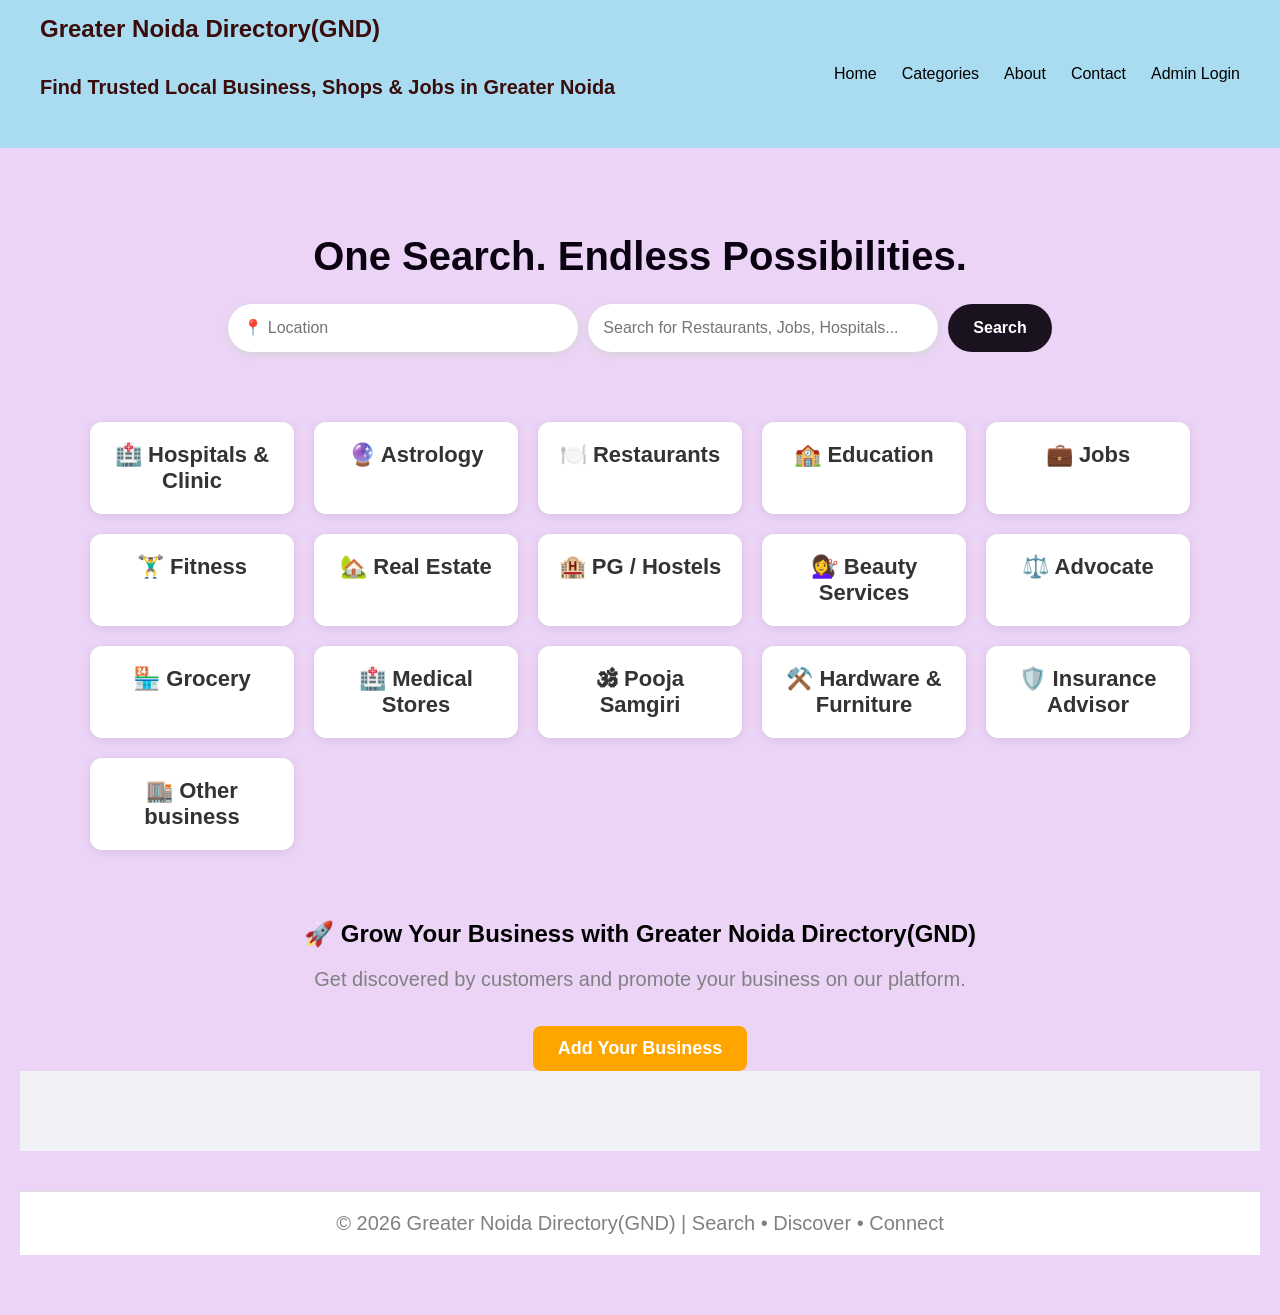
==== templates/index.html @ a1711429 "Update index.html" ====
<!DOCTYPE html>
<html>

<head>

<title>Greater Noida Directory(GND)</title>
<link rel="stylesheet" href="/static/style.css">


</head>

<body>

    <nav class="navbar">
  <div class="logo">Greater Noida Directory(GND)
    <h5>Find Trusted Local Business, Shops & Jobs in Greater Noida</h5>
  </div>


  <ul>
    <li><a href="#">Home</a></li>
    <li><a href="#">Categories</a></li>
    <li><a href="#">About</a></li>
    <a href="/contact">Contact</a>
    <li><a href="/admin-login">Admin Login</a></li>

  </ul>
</nav>

</nav>


<div class="hero">

    <h1>One Search. Endless Possibilities.</h1>

    

    <div class="search-container">

        <input
        type="text"
        placeholder="📍 Location"
        class="location-box">

        <input
        type="text"
        placeholder="Search for Restaurants, Jobs, Hospitals..."
        class="search-box">

        <button onclick="showMessage()">
            Search
        </button>

    </div>


<section class="services">

    <a href="/category/Hospital & Clinic" class="service-card">🏥 Hospitals & Clinic</a>

    <a href="/category/Astrology" class="service-card">🔮 Astrology</a>

    <a href="/category/Restaurant" class="service-card">🍽️ Restaurants</a>

    <a href="/category/Education" class="service-card">🏫 Education</a>

    <a href="/category/Jobs" class="service-card">💼 Jobs</a>

    <a href="/category/Fitness" class="service-card">🏋️‍♂️ Fitness</a>

    <a href="/category/RealEstate" class="service-card">🏡 Real Estate</a>

    <a href="/category/PG" class="service-card">🏨 PG / Hostels</a>

    <a href="/category/Beauty" class="service-card">💇‍♀️ Beauty Services</a>
     
    <a href="/category/Advocate" class="service-card">⚖️ Advocate</a>

    <a href="/category/Grocery" class="service-card">🏪 Grocery</a>

    <a href="/category/Medical stores" class="service-card">🏥 Medical Stores</a>

    <a href="/category/Pooja Samgiri" class="service-card">🕉 Pooja Samgiri</a>

    <a href="/category/Hardware & Furniture" class="service-card">⚒️ Hardware & Furniture</a>

    <a href="/category/Insurance Advisor" class="service-card">🛡️ Insurance Advisor</a>

    <a href="/category/Other business" class="service-card">🏬 Other business</a>

</section>

<section class="add-business-box">

    <h2>🚀 Grow Your Business with Greater Noida Directory(GND)</h2>

    <p>
        Get discovered by customers and promote your business on our platform.
    </p>

<a href="/add-business" class="add-business-btn">
    Add Your Business
</a>
        
    </a>

</section>

<script src="script.js"></script>
<section id="contact" class="contact">

</section>

<footer>
    <p>© 2026 Greater Noida Directory(GND) | Search • Discover • Connect</p>
</footer>

</body>

</html>
---- static/style.css ----
/* RESET */
body {
  margin: 0;
  font-family: Arial;
  background:#f8eaf7;
}


/* NAVBAR */
.navbar {
    background: #aadcf1 !important;
    display: flex;
    justify-content: space-between;
    align-items: center;
    padding: 15px 40px;
    box-shadow: 0 2px 10px rgba(0,0,0,0.08);
}

/* logo color */
.navbar .logo {
    color: #3a0c0c !important;
    font-size: 24px;
}

/* nav links */
.navbar ul {
    display: flex;
    list-style: none;
    gap: 25px;
}

.navbar ul li a {
    color: white;   /* 👈 change font color here */
    text-decoration: none;
}

/* hover effect */
.navbar ul li a:hover {
    color: yellow;
}

/* LOGO */
.logo {
  font-size: 28px;
  font-weight: bold;
}

/* HERO */
.hero {
  text-align: center;
  padding: 60px;
  background: rgb(236, 212, 247);
}

.hero h1 {
  font-size: 45px;
  color: #f2e9f8;
}

.hero p {
  font-size: 20px;
  color: gray;
}

.hero input {
  width: 320px;
  padding: 15px;
  border: none;
  border-radius: 30px;
  box-shadow: 0px 2px 8px lightgray;
  outline: none;
}

.hero button {
  padding: 15px 22px;
  border: none;
  background: #efe1fa;
  color: white;
  border-radius: 30px;
  cursor: pointer;
}

/* CATEGORIES */
.categories {
  display: flex;
  justify-content: center;
  gap: 20px;
  flex-wrap: wrap;
  padding: 40px;
}

.box {
  background: white;
  padding: 20px;
  width: 180px;
  text-align: center;
  border-radius: 20px;
  font-weight: bold;
  box-shadow: 0px 2px 10px lightgray;
  transition: 0.3s;
}

.box:hover {
  background: #ece2f3;
  color: white;
  transform: scale(1.05);
}

/* CONTACT */
.contact {
  padding: 40px;
  background: #f0f2f5;
}

.contact h2 {
  text-align: center;
  margin-bottom: 20px;
}

.contact-box {
  background: white;
  padding: 15px;
  margin: 10px auto;
  width: 70%;
  border-radius: 10px;
  box-shadow: 0px 2px 10px rgba(0,0,0,0.1);
}

.navbar{
    background:white;
    display:flex;
    justify-content:space-between;
    align-items:center;
    padding:15px 40px;
    box-shadow:0 2px 10px rgba(0,0,0,0.08);
}

.navbar .logo{
    color:#6a0dad;
    font-size:24px;
    font-weight:bold;
}

.navbar ul{
    display:flex;
    list-style:none;
    gap:25px;
}

.navbar ul li a{
    color:#000;
    text-decoration:none;
}


html {
  scroll-behavior: smooth;
}

.contact {
  padding: 40px;
  background: #f0f2f5;
  text-align: center;
}

.contact h2 {
  margin-bottom: 20px;
}

.contact-form {
  display: flex;
  flex-direction: column;
  gap: 15px;
  width: 300px;
  margin: auto;
}

.contact-form input,
.contact-form textarea {
  padding: 12px;
  border: none;
  border-radius: 8px;
  outline: none;
  box-shadow: 0px 2px 8px rgba(0,0,0,0.1);
}

.contact-form button {
  padding: 12px;
  border: none;
  background: #ddcaeb;
  color: white;
  border-radius: 8px;
  cursor: pointer;
}

.contact-form button:hover {
  opacity: 0.9;
}
footer{
    background:#ffffff;
    text-align:center;
    padding:20px;
    margin-top:40px;
    border-top:1px solid #ddd;
}

footer p{
    margin:0;
    color:#666;
    font-size:15px;
}
.search-container{
    display:flex;
    justify-content:center;
    align-items:center;
    gap:10px;
    flex-wrap:wrap;
}
.location-box,
.search-box{
    padding:15px;
    border:none;
    border-radius:30px;
    width:100%;
    max: width 400px;;
    font-size:16px;
    box-shadow:0 2px 10px rgba(0,0,0,0.1);
}
.services{
    display:grid;
    grid-template-columns:repeat(auto-fit,minmax(220px,1fr));
    gap:20px;
    padding:40px;
}

.service-card{
    background:white;
    padding:30px;
    border-radius:20px;
    text-align:center;
    font-size:22px;
    font-weight:bold;
    box-shadow:0 4px 15px rgba(0,0,0,0.1);
    transition:0.3s;
    cursor:pointer;
}

.service-card:hover{
    transform:translateY(-5px);
}
.hero{
    text-align:center;
    padding:60px 20px;
}

.hero h1{
    font-size:40px;
    color:#0b0211;
    margin-bottom:25px;
}

.search-container{
    display:flex;
    justify-content:center;
    align-items:center;
    gap:10px;
    flex-wrap:nowrap;
}

.location-box{
    width:200px;
    padding:15px;
    border:none;
    border-radius:30px;
    font-size:16px;
    box-shadow:0 2px 10px rgba(0,0,0,0.1);
}

.search-box{
    width:400px;
    padding:15px;
    border:none;
    border-radius:30px;
    font-size:16px;
    box-shadow:0 2px 10px rgba(0,0,0,0.1);
}

.search-container button{
    padding:15px 25px;
    border:none;
    border-radius:30px;
    background:#1a131f;
    color:white;
    font-size:16px;
    font-weight:bold;
    cursor:pointer;
}

.search-container button:hover{
    opacity:0.9;
}
.contact-page{
    max-width:700px;
    margin:60px auto;
    padding:30px;
}

.contact-page h1{
    text-align:center;
    color:#6a0dad;
    margin-bottom:25px;
}

.contact-form{
    display:flex;
    flex-direction:column;
    gap:15px;
}

.contact-form input,
.contact-form textarea{
    padding:15px;
    border:1px solid #ddd;
    border-radius:10px;
    font-size:16px;
}

.contact-form button{
    padding:15px;
    background:#6a0dad;
    color:rgb(17, 10, 10);
    border:none;
    border-radius:10px;
    cursor:pointer;
}
.contact-page{
    max-width:700px;
    margin:60px auto;
    padding:20px;
    text-align:center;
}

.contact-page h1{
    font-size:36px;
    margin-bottom:10px;
}

.contact-page p{
    color:#0e0808;
    margin-bottom:30px;
}

.contact-form{
    display:flex;
    flex-direction:column;
    gap:15px;
}

.contact-form input,
.contact-form textarea{
    padding:15px;
    border:1px solid #1d1818;
    border-radius:10px;
    font-size:16px;
}

.contact-form button{
    padding:15px;
    border:none;
    border-radius:10px;
    background:#6a0dad;
    color:rgb(14, 9, 9);
    font-size:16px;
    cursor:pointer;
}
.navbar a,
.navbar a:visited,
.navbar a:hover,
.navbar a:active{
    color:black !important;
    text-decoration:none;
}
.services{
    display:grid;
    grid-template-columns:repeat(auto-fit,minmax(180px,1fr));
    gap:20px;
    margin:30px;
}

.service-card{
    text-decoration:none;
    background:#fff;
    color:#333;
    padding:20px;
    border-radius:12px;
    text-align:center;
    font-weight:600;
    box-shadow:0 2px 8px rgba(0,0,0,0.1);
    transition:0.3s;
}

.service-card:hover{
    transform:translateY(-5px);
    box-shadow:0 6px 15px rgba(0,0,0,0.15);
}

.business-form-container {
    max-width: 800px;
    margin: 50px auto;
    background: white;
    padding: 30px;
    border-radius: 15px;
    box-shadow: 0 4px 15px rgba(0,0,0,0.1);
}

.business-form-container h1 {
    text-align: center;
    color: #6a0dad;
}

.business-form-container p {
    text-align: center;
    color: #666;
    margin-bottom: 25px;
}

.business-form-container form {
    display: flex;
    flex-direction: column;
    gap: 12px;
}

.business-form-container input,
.business-form-container select,
.business-form-container textarea {
    padding: 12px;
    border: 1px solid #ddd;
    border-radius: 8px;
    font-size: 15px;
}
.add-business-btn{
    display: inline-block;
    background: orange;
    color: white;
    text-decoration: none;
    padding: 12px 25px;
    border-radius: 8px;
    font-size: 18px;
    font-weight: bold;
    margin-top: 15px;
    transition: 0.3s;
}

.add-business-btn:hover{
    background: darkorange;
    transform: translateY(-2px);
}
.business-card{
    background:white;
    width:30%;
    background-position:50%;
    margin:20px;
    padding:20px;
    border-radius:15px;
    box-shadow:0 4px 12px rgba(0,0,0,0.1);
}

.business-card h2{
    color:#0a4963;
    margin-bottom:15px;
}

.business-card p{
    margin:10px 0;
    font-size:16px;
}
.call-btn{
    display:inline-block;
    margin-top:15px;
    padding:10px 20px;
    background:#d4af37;
    color:black;
    text-decoration:none;
    border-radius:8px;
    font-weight:bold;
}
@media (max-width:768px){

    .navbar{
        flex-direction:column;
        padding:15px;
    }

    .navbar ul{
        flex-direction:column;
        gap:10px;
        padding:0;
    }

    .search-container{
        flex-wrap:wrap;
    }

    .location-box,
    .search-box{
        width:100%;
        max-width:100%;
    }

    .business-card{
        width:90%;
        margin:15px auto;
    }

    .hero h1{
        font-size:28px;
    }
}
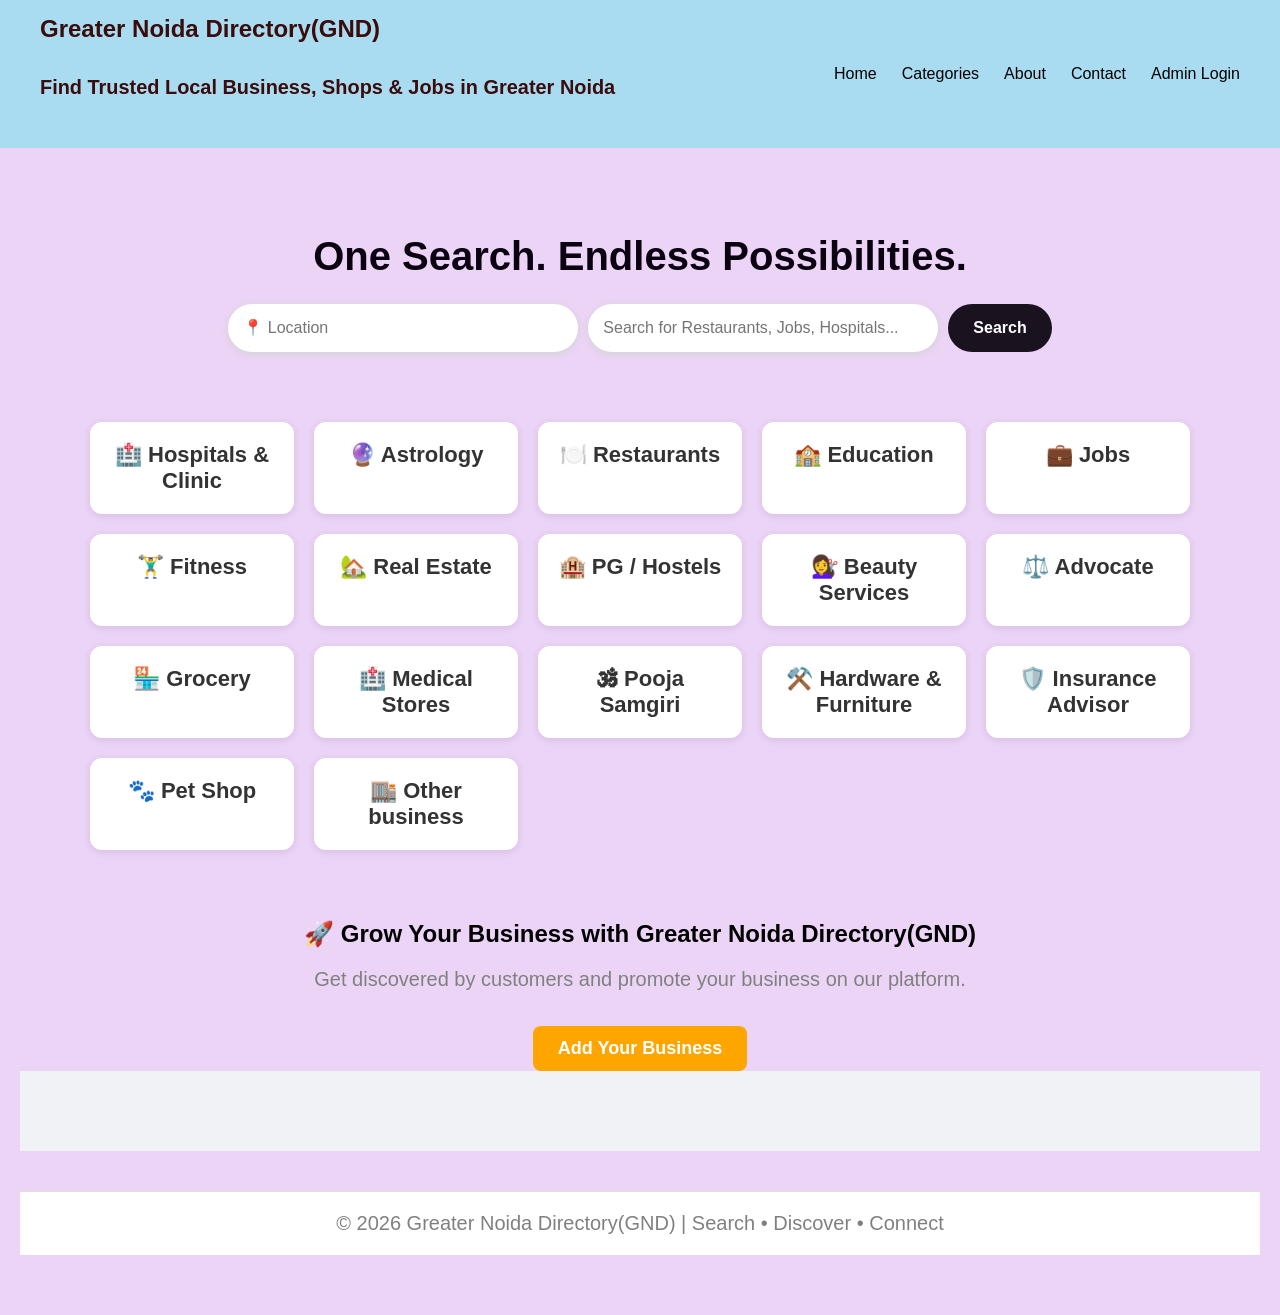
==== commit 77b1cb4e: "Update index.html" ====
--- a/templates/index.html
+++ b/templates/index.html
@@ -87,6 +87,8 @@
 
     <a href="/category/Insurance Advisor" class="service-card">🛡️ Insurance Advisor</a>
 
+    <a href="/category/Pet Shop" class="service-card">🐾 Pet Shop</a>
+
     <a href="/category/Other business" class="service-card">🏬 Other business</a>
 
 </section>
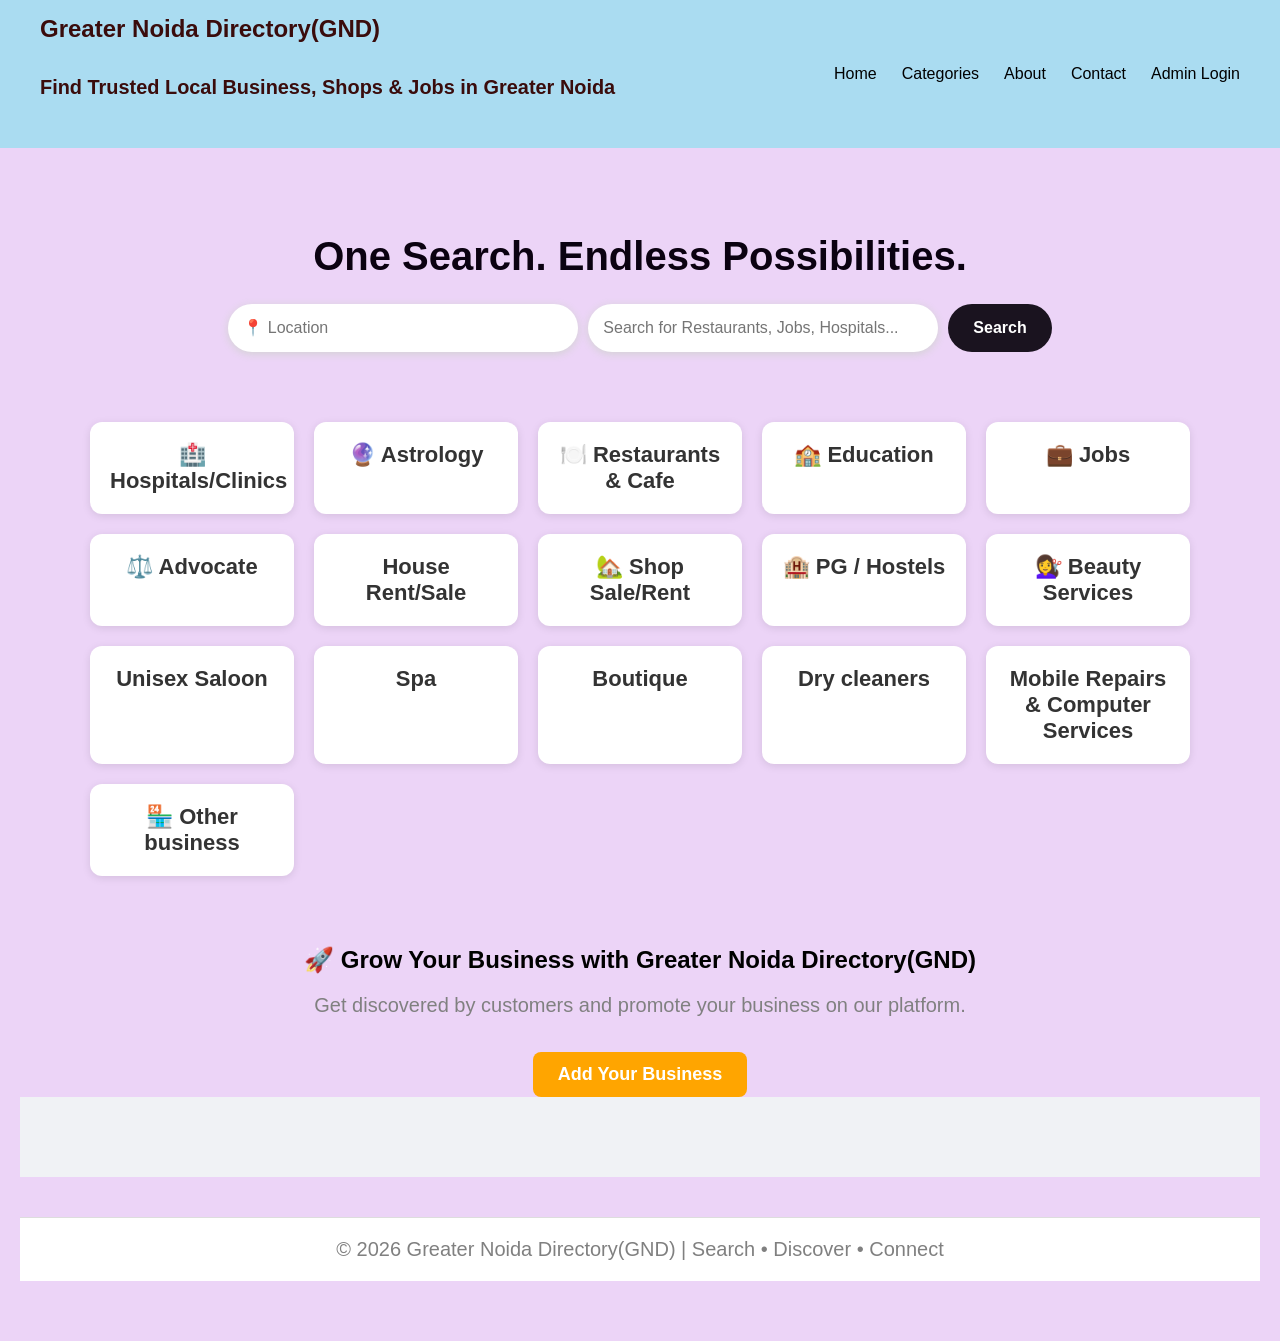
==== commit b6aeefe1: "Update index.html" ====
--- a/templates/index.html
+++ b/templates/index.html
@@ -56,40 +56,38 @@
 
 
 <section class="services">
-
-    <a href="/category/Hospital & Clinic" class="service-card">🏥 Hospitals & Clinic</a>
+    <a href="/category/Hospitals/Clinics" class="service-card">🏥 Hospitals/Clinics</a>
 
     <a href="/category/Astrology" class="service-card">🔮 Astrology</a>
 
-    <a href="/category/Restaurant" class="service-card">🍽️ Restaurants</a>
+    <a href="/category/Restaurant & Cafe" class="service-card">🍽️ Restaurants & Cafe</a>
 
     <a href="/category/Education" class="service-card">🏫 Education</a>
 
     <a href="/category/Jobs" class="service-card">💼 Jobs</a>
 
-    <a href="/category/Fitness" class="service-card">🏋️‍♂️ Fitness</a>
+    <a href="/category/Advocate" class="service-card">⚖️ Advocate</a>
 
-    <a href="/category/RealEstate" class="service-card">🏡 Real Estate</a>
+    <a href="/category/House Rent/Sale" class="service-card">House Rent/Sale</a>
+
+    <a href="/category/Shop Sale/Rent" class="service-card">🏡 Shop Sale/Rent</a>
 
     <a href="/category/PG" class="service-card">🏨 PG / Hostels</a>
 
     <a href="/category/Beauty" class="service-card">💇‍♀️ Beauty Services</a>
-     
-    <a href="/category/Advocate" class="service-card">⚖️ Advocate</a>
 
-    <a href="/category/Grocery" class="service-card">🏪 Grocery</a>
+    <a href="/category/Unisex Saloon" class="service-card">Unisex Saloon</a>
 
-    <a href="/category/Medical stores" class="service-card">🏥 Medical Stores</a>
+    <a href="/category/Spa" class="service-card">Spa</a>
 
-    <a href="/category/Pooja Samgiri" class="service-card">🕉 Pooja Samgiri</a>
+    <a href="/category/Boutique" class="service-card">Boutique</a>
 
-    <a href="/category/Hardware & Furniture" class="service-card">⚒️ Hardware & Furniture</a>
+    <a href="/category/Dry Cleaners" class="service-card">Dry cleaners</a>
 
-    <a href="/category/Insurance Advisor" class="service-card">🛡️ Insurance Advisor</a>
+    <a href="/category/Mobile Repairs & Computer Services" class="service-card">Mobile Repairs & Computer Services</a>
 
-    <a href="/category/Pet Shop" class="service-card">🐾 Pet Shop</a>
+    <a href="/category/Other business" class="service-card">🏪 Other business</a>
 
-    <a href="/category/Other business" class="service-card">🏬 Other business</a>
 
 </section>
 
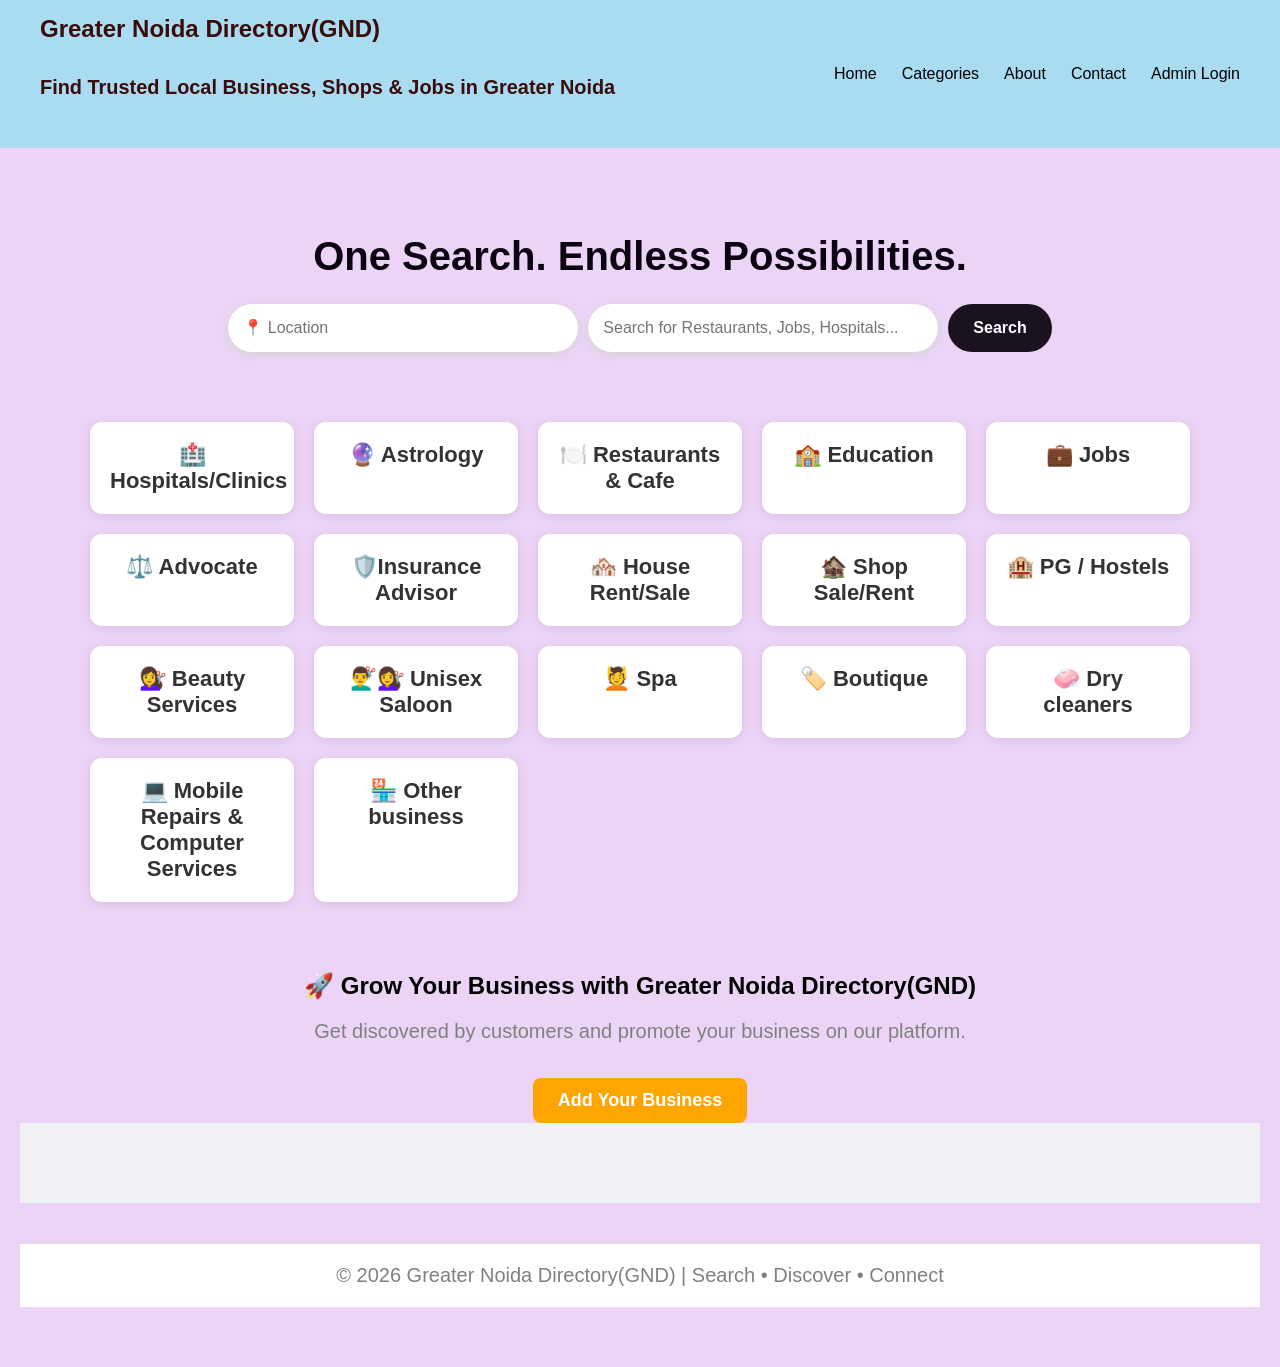
==== commit 27fb1a56: "Update index.html" ====
--- a/templates/index.html
+++ b/templates/index.html
@@ -68,23 +68,25 @@
 
     <a href="/category/Advocate" class="service-card">⚖️ Advocate</a>
 
-    <a href="/category/House Rent/Sale" class="service-card">House Rent/Sale</a>
+    <a href="/category/Insurance Advisor" class="service-card">🛡️Insurance Advisor</a>
 
-    <a href="/category/Shop Sale/Rent" class="service-card">🏡 Shop Sale/Rent</a>
+    <a href="/category/House Rent/Sale" class="service-card">🏘️ House Rent/Sale</a>
+
+    <a href="/category/Shop Sale/Rent" class="service-card">🏚️ Shop Sale/Rent</a>
 
     <a href="/category/PG" class="service-card">🏨 PG / Hostels</a>
 
     <a href="/category/Beauty" class="service-card">💇‍♀️ Beauty Services</a>
 
-    <a href="/category/Unisex Saloon" class="service-card">Unisex Saloon</a>
+    <a href="/category/Unisex Saloon" class="service-card">💇‍♂️💇‍♀️ Unisex Saloon</a>
 
-    <a href="/category/Spa" class="service-card">Spa</a>
+    <a href="/category/Spa" class="service-card">💆 Spa</a>
 
-    <a href="/category/Boutique" class="service-card">Boutique</a>
+    <a href="/category/Boutique" class="service-card">🏷️ Boutique</a>
 
-    <a href="/category/Dry Cleaners" class="service-card">Dry cleaners</a>
+    <a href="/category/Dry Cleaners" class="service-card">🧼 Dry cleaners</a>
 
-    <a href="/category/Mobile Repairs & Computer Services" class="service-card">Mobile Repairs & Computer Services</a>
+    <a href="/category/Mobile Repairs & Computer Services" class="service-card">💻 Mobile Repairs & Computer Services</a>
 
     <a href="/category/Other business" class="service-card">🏪 Other business</a>
 
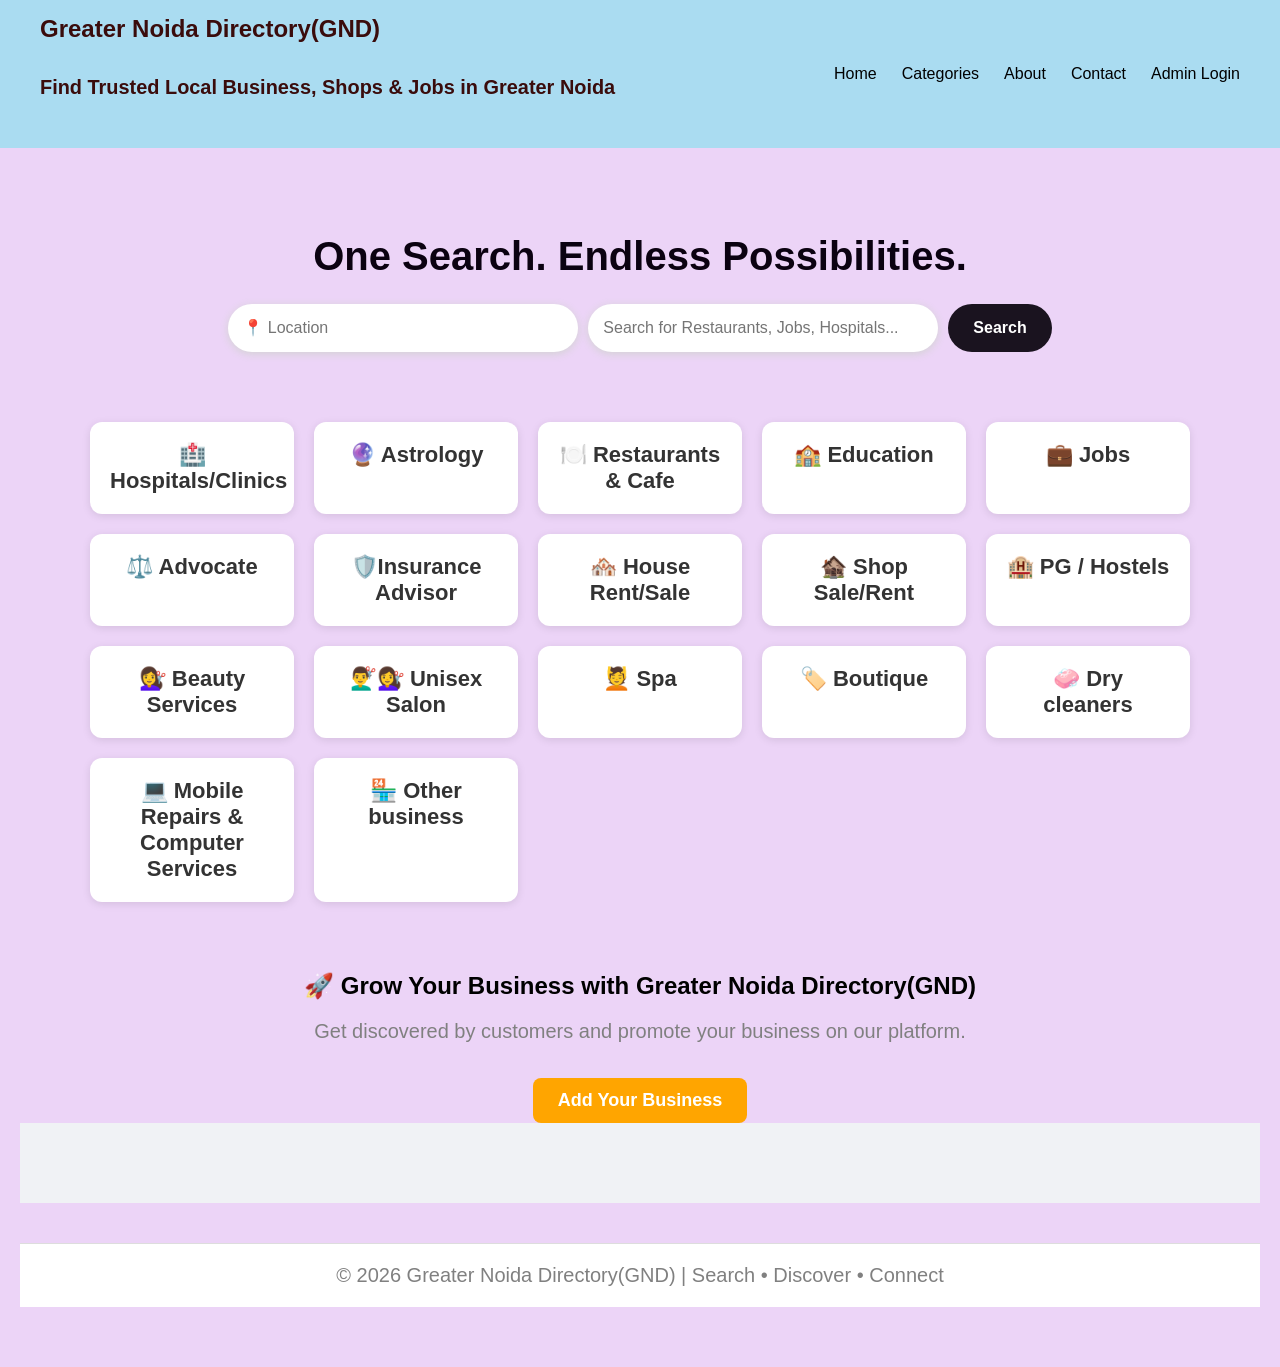
==== commit 2a7facbb: "Fix HTML formatting and structure in index.html" ====
--- a/templates/index.html
+++ b/templates/index.html
@@ -78,7 +78,7 @@
 
     <a href="/category/Beauty" class="service-card">💇‍♀️ Beauty Services</a>
 
-    <a href="/category/Unisex Saloon" class="service-card">💇‍♂️💇‍♀️ Unisex Saloon</a>
+    <a href="/category/Unisex Saloon" class="service-card">💇‍♂️💇‍♀️ Unisex Salon</a>
 
     <a href="/category/Spa" class="service-card">💆 Spa</a>
 
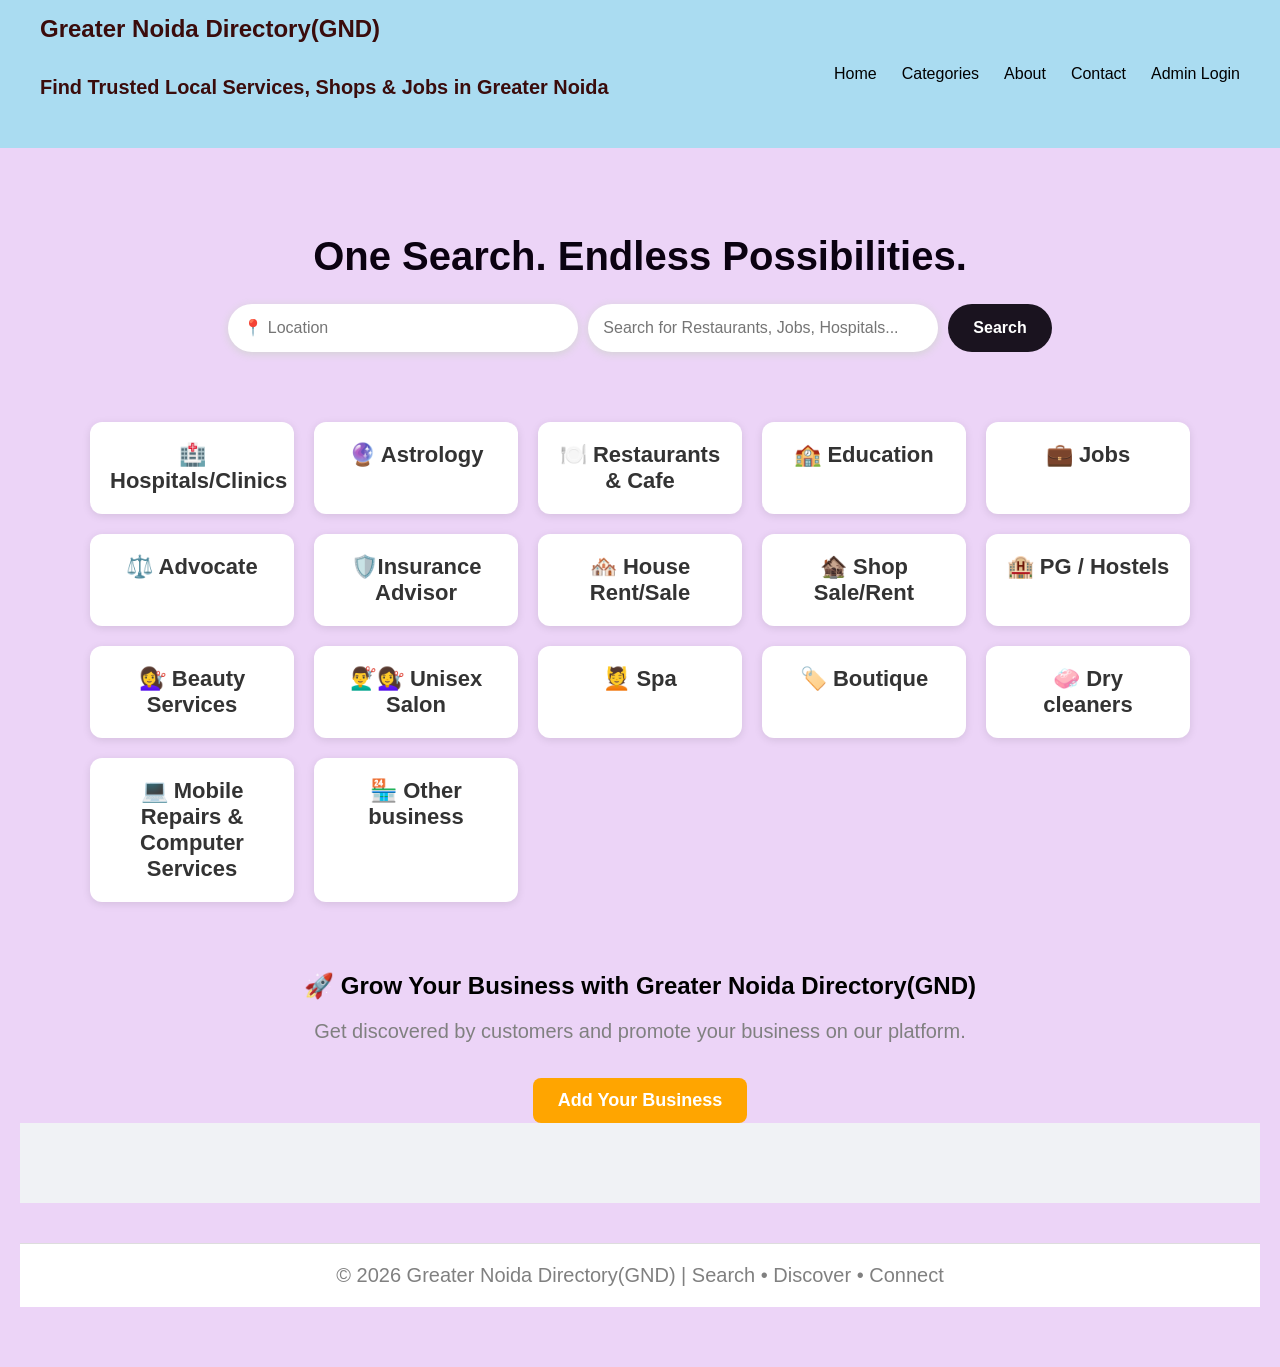
==== commit b9038cdc: "Update service descriptions and navigation text" ====
--- a/templates/index.html
+++ b/templates/index.html
@@ -13,7 +13,7 @@
 
     <nav class="navbar">
   <div class="logo">Greater Noida Directory(GND)
-    <h5>Find Trusted Local Business, Shops & Jobs in Greater Noida</h5>
+    <h5>Find Trusted Local Services, Shops & Jobs in Greater Noida</h5>
   </div>
 
 
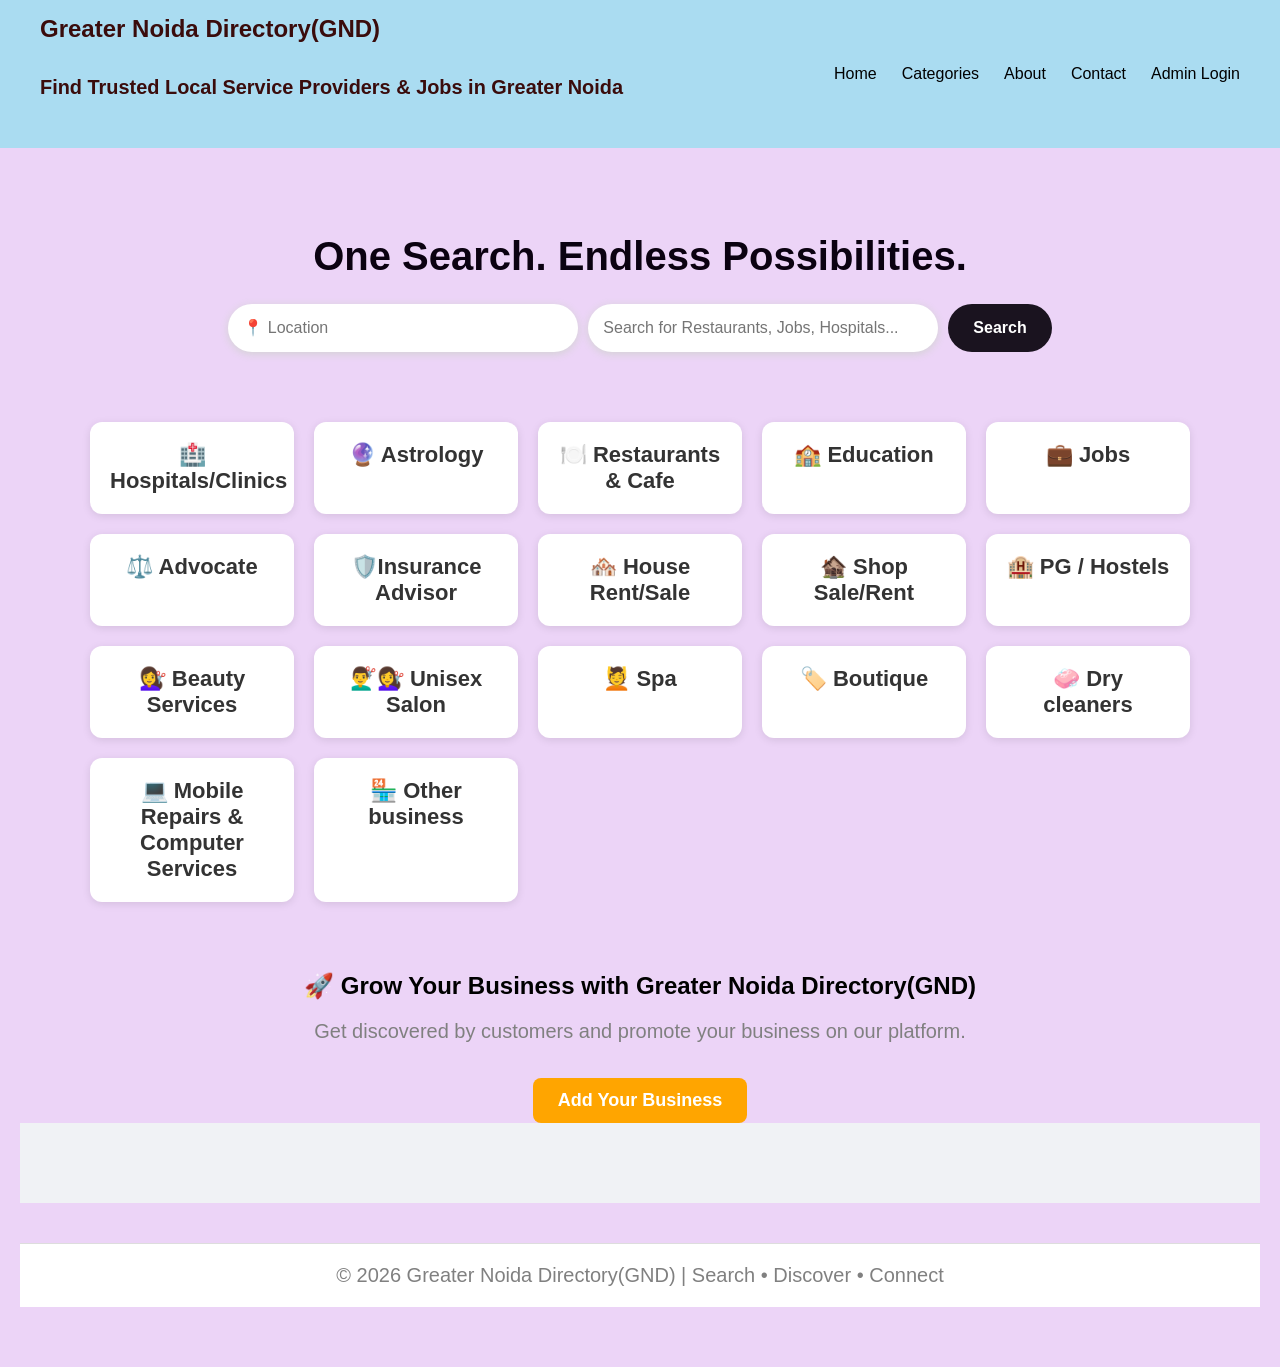
==== commit bd3b8ddb: "Update index.html" ====
--- a/templates/index.html
+++ b/templates/index.html
@@ -13,7 +13,7 @@
 
     <nav class="navbar">
   <div class="logo">Greater Noida Directory(GND)
-    <h5>Find Trusted Local Services, Shops & Jobs in Greater Noida</h5>
+    <h5>Find Trusted Local Service Providers & Jobs in Greater Noida</h5>
   </div>
 
 
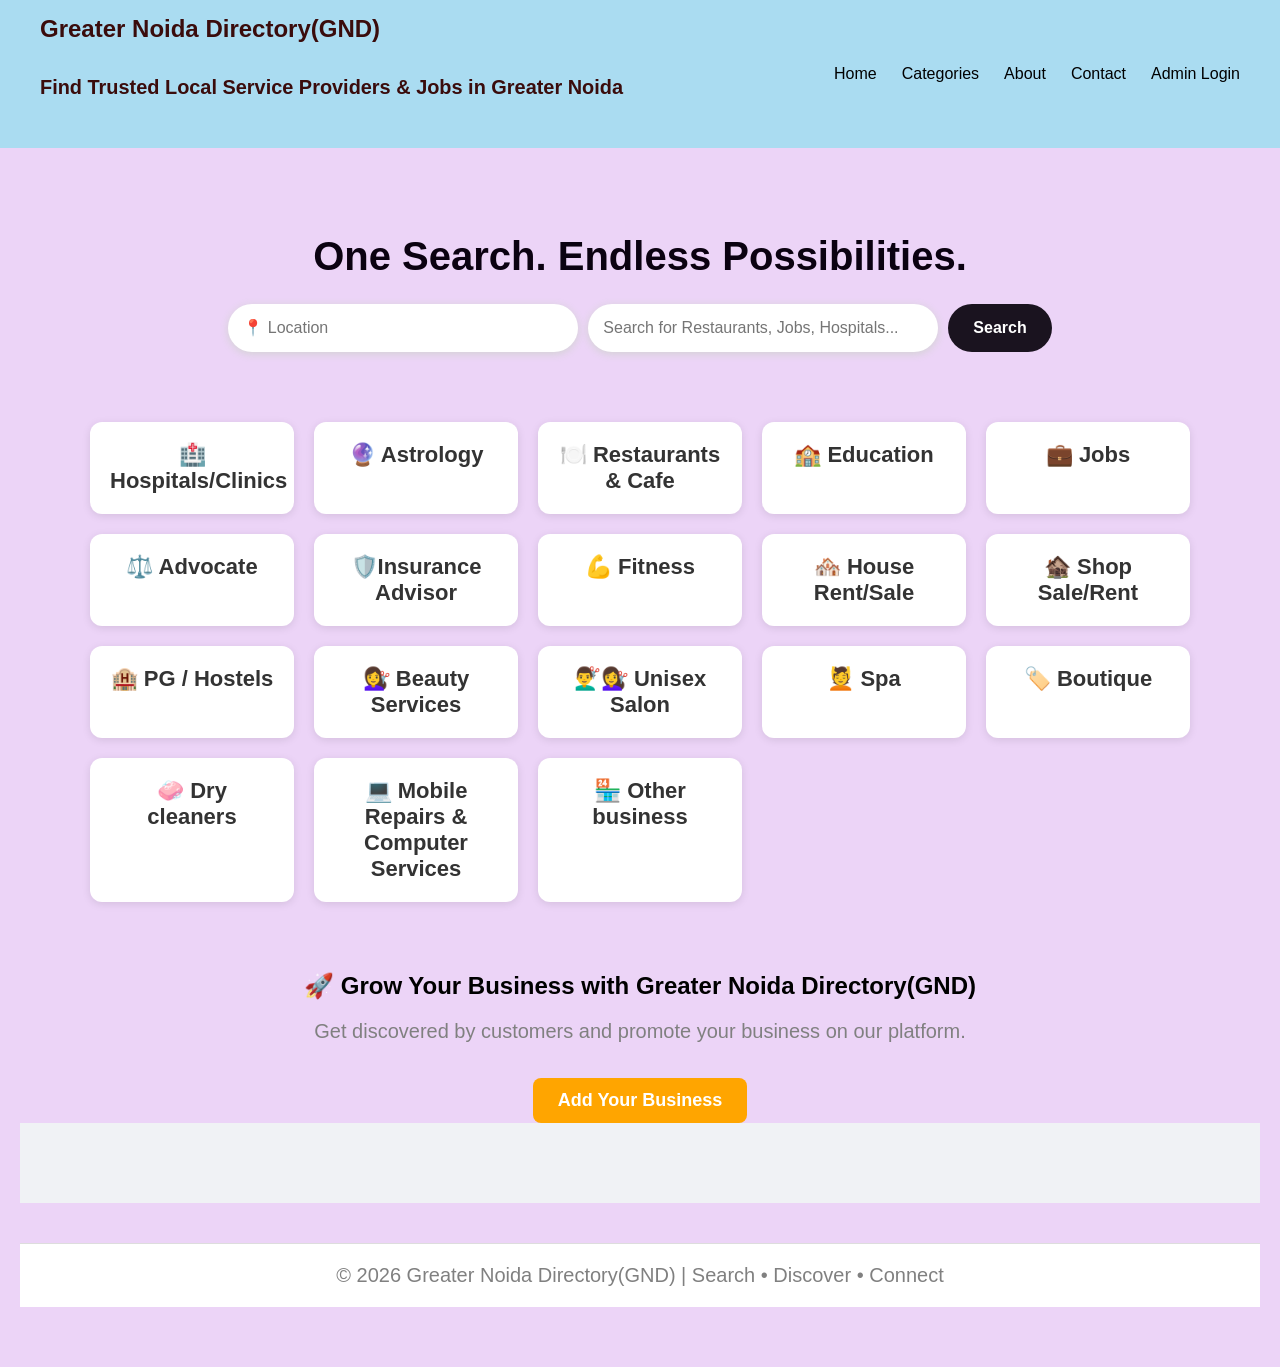
==== commit a3feb6a8: "Update index.html" ====
--- a/templates/index.html
+++ b/templates/index.html
@@ -70,6 +70,8 @@
 
     <a href="/category/Insurance Advisor" class="service-card">🛡️Insurance Advisor</a>
 
+    <a href="/category/Fitness" class="service-card">💪 Fitness</a>
+
     <a href="/category/House Rent/Sale" class="service-card">🏘️ House Rent/Sale</a>
 
     <a href="/category/Shop Sale/Rent" class="service-card">🏚️ Shop Sale/Rent</a>
